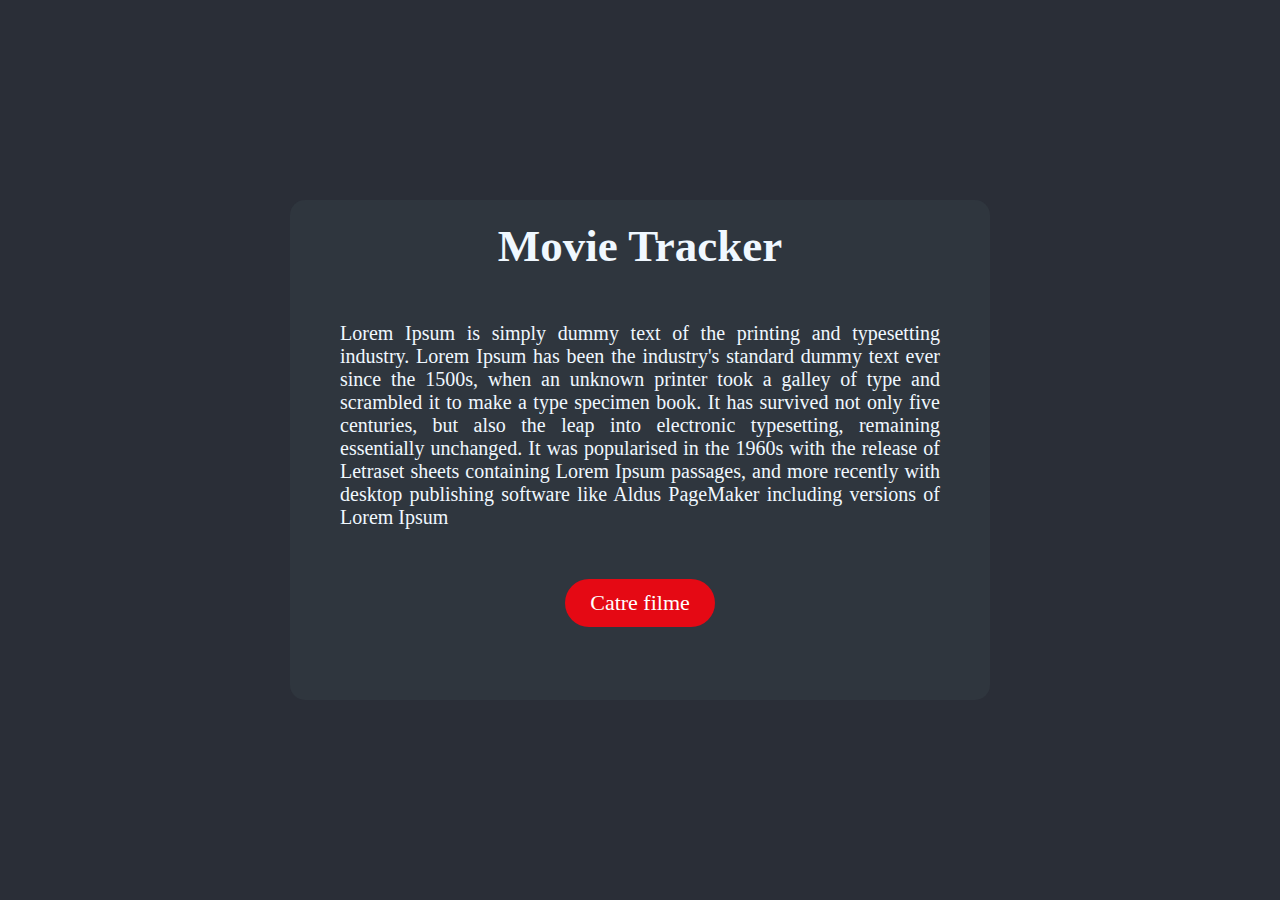
==== index.html @ b291776c "initial commit" ====
<!DOCTYPE html>
<html>
  <head>
    <meta http-equiv="content-type" content="text/html; charset=UTF-8" />
    <link rel="stylesheet" type="text/css" href="styles.css" />
    <script src="http://ajax.googleapis.com/ajax/libs/jquery/1.9.1/jquery.min.js"></script>
    <title>Welcome - Movie Tracker</title>
  </head>
  <body>
    <div id="main">
      <h1 id="title">Movie Tracker</h1>

      <p id="description">
        Lorem Ipsum is simply dummy text of the printing and typesetting
        industry. Lorem Ipsum has been the industry's standard dummy text ever
        since the 1500s, when an unknown printer took a galley of type and
        scrambled it to make a type specimen book. It has survived not only five
        centuries, but also the leap into electronic typesetting, remaining
        essentially unchanged. It was popularised in the 1960s with the release
        of Letraset sheets containing Lorem Ipsum passages, and more recently
        with desktop publishing software like Aldus PageMaker including versions
        of Lorem Ipsum
      </p>

      <button
        type="button"
        onclick="window.location.href='movies.html'"
        onclick="windowLoad()"
        class="button-s"
      >
        Catre filme
      </button>
    </div>

    <script src="scripts.js"></script>
  </body>
</html>
---- styles.css ----
* {
    box-sizing: border-box;
    font-family: "Merriweather", serif;
    margin: 0;
    padding: 0;
    list-style-type: none;
  }

  button{
    background-color: #E50914; 
    border: none;
    color: white;
    padding: 11px 25px;
    text-align:center;
    text-decoration: none;
    display: block;
    margin: 0 auto; 
    font-size: 15px;
    border-radius: 25px;  
  }

  button:hover{
    background-color: rgb(156, 13, 8);
    cursor: pointer;
  }

#main
{
    width: 700px;
    height: 500px;
    background-color: rgb(47,54,62,255) ;
    color: aliceblue;
    position: absolute;
    top:0;
    bottom: 0;
    left: 0;
    right: 0;
    margin: auto;
    border-radius: 15px ;

}

 #title
 {
    padding-top: 20px;
    text-align:center;
    font-size: 45px;
    color: aliceblue;
 } 

 #description
 {
    text-align: justify;
    padding-top: 50px;
    padding-right: 50px;
    padding-bottom: 50px;
    padding-left: 50px;
    font-size: 20px;
    
 }


body
{
    background-color: rgba(42,46,55,255);
}
.button-s{
  font-size: 22px;
}
  /*------------------loader---------------*/
  .loader-wrapper {
    width: 100%;
    height: 100%;
    position: absolute;
    top: 0;
    left: 0;
    background-color: #242f3f;
    display:flex;
    justify-content: center;
    align-items: center;
  }
  .loader {
    display: inline-block;
    width: 30px;
    height: 30px;
    position: relative;
    border: 4px solid #Fff;
    animation: loader 2s infinite ease;
  }
  .loader-inner {
    vertical-align: top;
    display: inline-block;
    width: 100%;
    background-color: #E50914;
    animation: loader-inner 3s infinite ease-in;
  }
  
  @keyframes loader {
    0% { transform: rotate(0deg);}
    25% { transform: rotate(180deg);}
    50% { transform: rotate(180deg);}
    75% { transform: rotate(360deg);}
    100% { transform: rotate(360deg);}
  }
  
  @keyframes loader-inner {
    0% { height: 0%;}
    25% { height: 0%;}
    50% { height: 100%;}
    75% { height: 100%;}
    100% { height: 0%;}
  }

  /*--------------------------------FIRST SECTION--------------------------*/
  .first-section {    
    display: flex;
    margin: auto; 
    justify-content: space-around;
    height: 600px; 
    padding: 10px;
    text-align:center;
    overflow:hidden;
    color: aliceblue;
 }
/*-------------div--------add-movie-form--------------------*/
#movie-form {
  height: 100%;
  width: 500px;
 
  justify-content: center;
  align-items: center;
  background-color: rgb(47,54,62,255);
  margin: 40px;
  border-radius: 20px;

}  

#movie-form h3{
  padding: 25px;
  font-size: 25px;
  text-align: center;
  margin: 10px;
}

#movie-form label{
  display: block;
  text-align: center;
  line-height: 150%;
  font-size: 20px;
  
}
#movie-form input{
  
  display:block;
  height: 30px;
  font-size: 15px;
  position: relative;
}
#fname, #fdescription, #fyear,#frating{
    margin:0 auto
}
#buttonInsert{
  font-size: 20px;
}
/*-------------div--------add-movie-form--------------------*/

  #movie-list {

    height: 580px;
    width: 500px;
   
    justify-content: center;
    align-items: center;
    background-color: rgb(47,54,62,255);
    border-radius: 20px;
    margin: 40px;

  }
  #switch{
    padding: 15px;
  font-size: 25px;
  text-align: center;
  /* margin: 10px; */
    margin: 20px auto;
  }

  #movie-list ul li{
    padding: 10px;
    font-size: 20px;
    text-align: center;
    /* display: block;
      top:0;
    bottom: 0;
    left: 0;
    right: 0; */
  }

  /*
  height: 580;
    width: 500;
     display: flex; 
    justify-content: center;
    align-items: center;
    background-color: rgb(47,54,62,255);
    border-radius: 20px;
}   

/*-------------div--------movie-list--------------------*/



.add-movie-form {
  
    height: 100%;
    width: 50%;
    display: flex; 
    justify-content: center;
    align-items: center;
    background-color: rgb(47,54,62,255);
    border-radius: 20px;

}  


  /*--------------------------------SECOND SECTION--------------------------*/

 .section-two {
  margin-top: 50px;
  margin-left: auto;
  margin-right: auto; 
 }

/*--------------------tabel----------------*/
  
table{

  color: aliceblue;
  width: 900px;

}


table td
{
  background-color: rgb(47,54,62,255);
}
#completedTable {
  text-align: center;
  margin: 15px;
  margin-left: auto;
  margin-right: auto;
}



#completedTable,
tr,
td {
  border-radius: 20px solid black;
  border-collapse: collapse;
  padding: 10px;
  
}

#completedTable th {
  background-color: #E50914;
  color: white;
  font-weight: bold;
  padding: 20px;
}

#completedTable tbody{
  margin-left: auto;
  margin-right: auto;
}
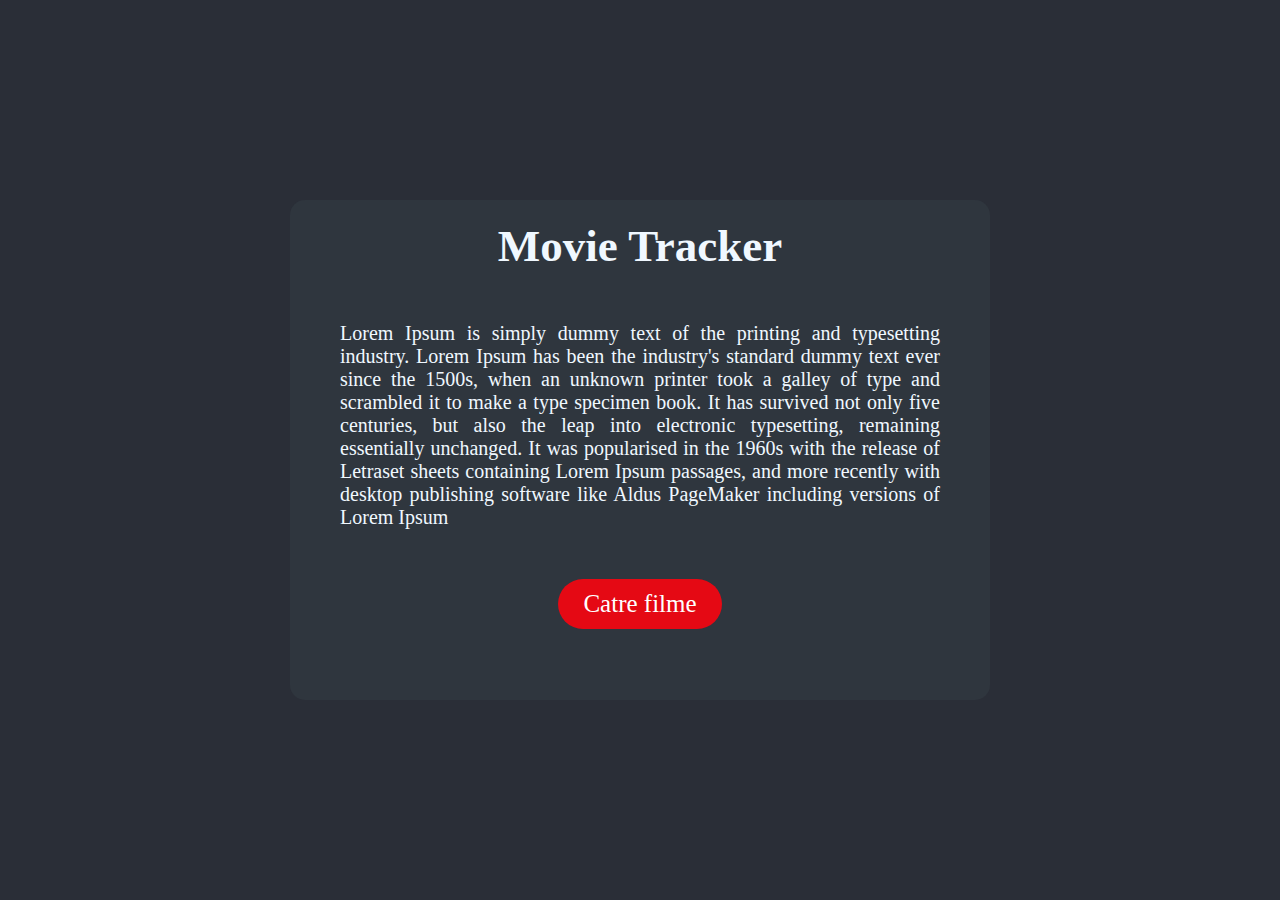
==== commit 903fc730: "final touch" ====
--- a/index.html
+++ b/index.html
@@ -3,7 +3,6 @@
   <head>
     <meta http-equiv="content-type" content="text/html; charset=UTF-8" />
     <link rel="stylesheet" type="text/css" href="styles.css" />
-    <script src="http://ajax.googleapis.com/ajax/libs/jquery/1.9.1/jquery.min.js"></script>
     <title>Welcome - Movie Tracker</title>
   </head>
   <body>
@@ -26,12 +25,9 @@
         type="button"
         onclick="window.location.href='movies.html'"
         onclick="windowLoad()"
-        class="button-s"
       >
         Catre filme
       </button>
     </div>
-
-    <script src="scripts.js"></script>
   </body>
 </html>
--- a/styles.css
+++ b/styles.css
@@ -5,6 +5,11 @@
     padding: 0;
     list-style-type: none;
   }
+
+  body{
+    background-color: rgba(42,46,55,255);
+}
+
 
   button{
     background-color: #E50914; 
@@ -15,7 +20,7 @@
     text-decoration: none;
     display: block;
     margin: 0 auto; 
-    font-size: 15px;
+    font-size: 25px;
     border-radius: 25px;  
   }
 
@@ -24,49 +29,43 @@
     cursor: pointer;
   }
 
-#main
-{
-    width: 700px;
-    height: 500px;
-    background-color: rgb(47,54,62,255) ;
-    color: aliceblue;
-    position: absolute;
-    top:0;
-    bottom: 0;
-    left: 0;
-    right: 0;
-    margin: auto;
-    border-radius: 15px ;
-
-}
-
- #title
- {
-    padding-top: 20px;
-    text-align:center;
-    font-size: 45px;
-    color: aliceblue;
- } 
-
- #description
- {
-    text-align: justify;
-    padding-top: 50px;
-    padding-right: 50px;
-    padding-bottom: 50px;
-    padding-left: 50px;
-    font-size: 20px;
-    
- }
-
-
-body
-{
-    background-color: rgba(42,46,55,255);
-}
-.button-s{
-  font-size: 22px;
-}
+  #main
+  {
+      width: 700px;
+      height: 500px;
+      background-color: rgb(47,54,62,255) ;
+      color: aliceblue;
+      position: absolute;
+      top:0;
+      bottom: 0;
+      left: 0;
+      right: 0;
+      margin: auto;
+      border-radius: 15px ;
+
+  }
+
+  #title
+  {
+      padding-top: 20px;
+      text-align:center;
+      font-size: 45px;
+      color: aliceblue;
+  } 
+
+  #description
+  {
+      text-align: justify;
+      padding-top: 50px;
+      padding-right: 50px;
+      padding-bottom: 50px;
+      padding-left: 50px;
+      font-size: 20px;
+      
+  }
+
+
+
   /*------------------loader---------------*/
   .loader-wrapper {
     width: 100%;
@@ -121,7 +120,18 @@
     text-align:center;
     overflow:hidden;
     color: aliceblue;
+    position:relative;
+    
  }
+  #switchLista{
+    position: absolute;
+    bottom:0;
+    width: 250px;
+    margin-left: 125px;
+    margin-bottom: 34px;
+    font-size: 20px;
+  }
+
 /*-------------div--------add-movie-form--------------------*/
 #movie-form {
   height: 100%;
@@ -178,9 +188,8 @@
   }
   #switch{
     padding: 15px;
-  font-size: 25px;
-  text-align: center;
-  /* margin: 10px; */
+    font-size: 25px;
+    text-align: center;
     margin: 20px auto;
   }
 
@@ -188,26 +197,12 @@
     padding: 10px;
     font-size: 20px;
     text-align: center;
-    /* display: block;
-      top:0;
-    bottom: 0;
-    left: 0;
-    right: 0; */
-  }
-
-  /*
-  height: 580;
-    width: 500;
-     display: flex; 
-    justify-content: center;
-    align-items: center;
-    background-color: rgb(47,54,62,255);
-    border-radius: 20px;
-}   
+
+  }
+
+ 
 
 /*-------------div--------movie-list--------------------*/
-
-
 
 .add-movie-form {
   
@@ -221,14 +216,27 @@
 
 }  
 
-
   /*--------------------------------SECOND SECTION--------------------------*/
 
  .section-two {
   margin-top: 50px;
   margin-left: auto;
   margin-right: auto; 
+  height: 800px;
+  position: relative;
  }
+
+ #contentTabel{
+ 
+    position: absolute;
+    bottom:0;
+    width: 250px;
+    margin-left: 810px;
+    margin-bottom: 34px;
+    font-size: 20px;
+    
+    
+  }
 
 /*--------------------tabel----------------*/
   
